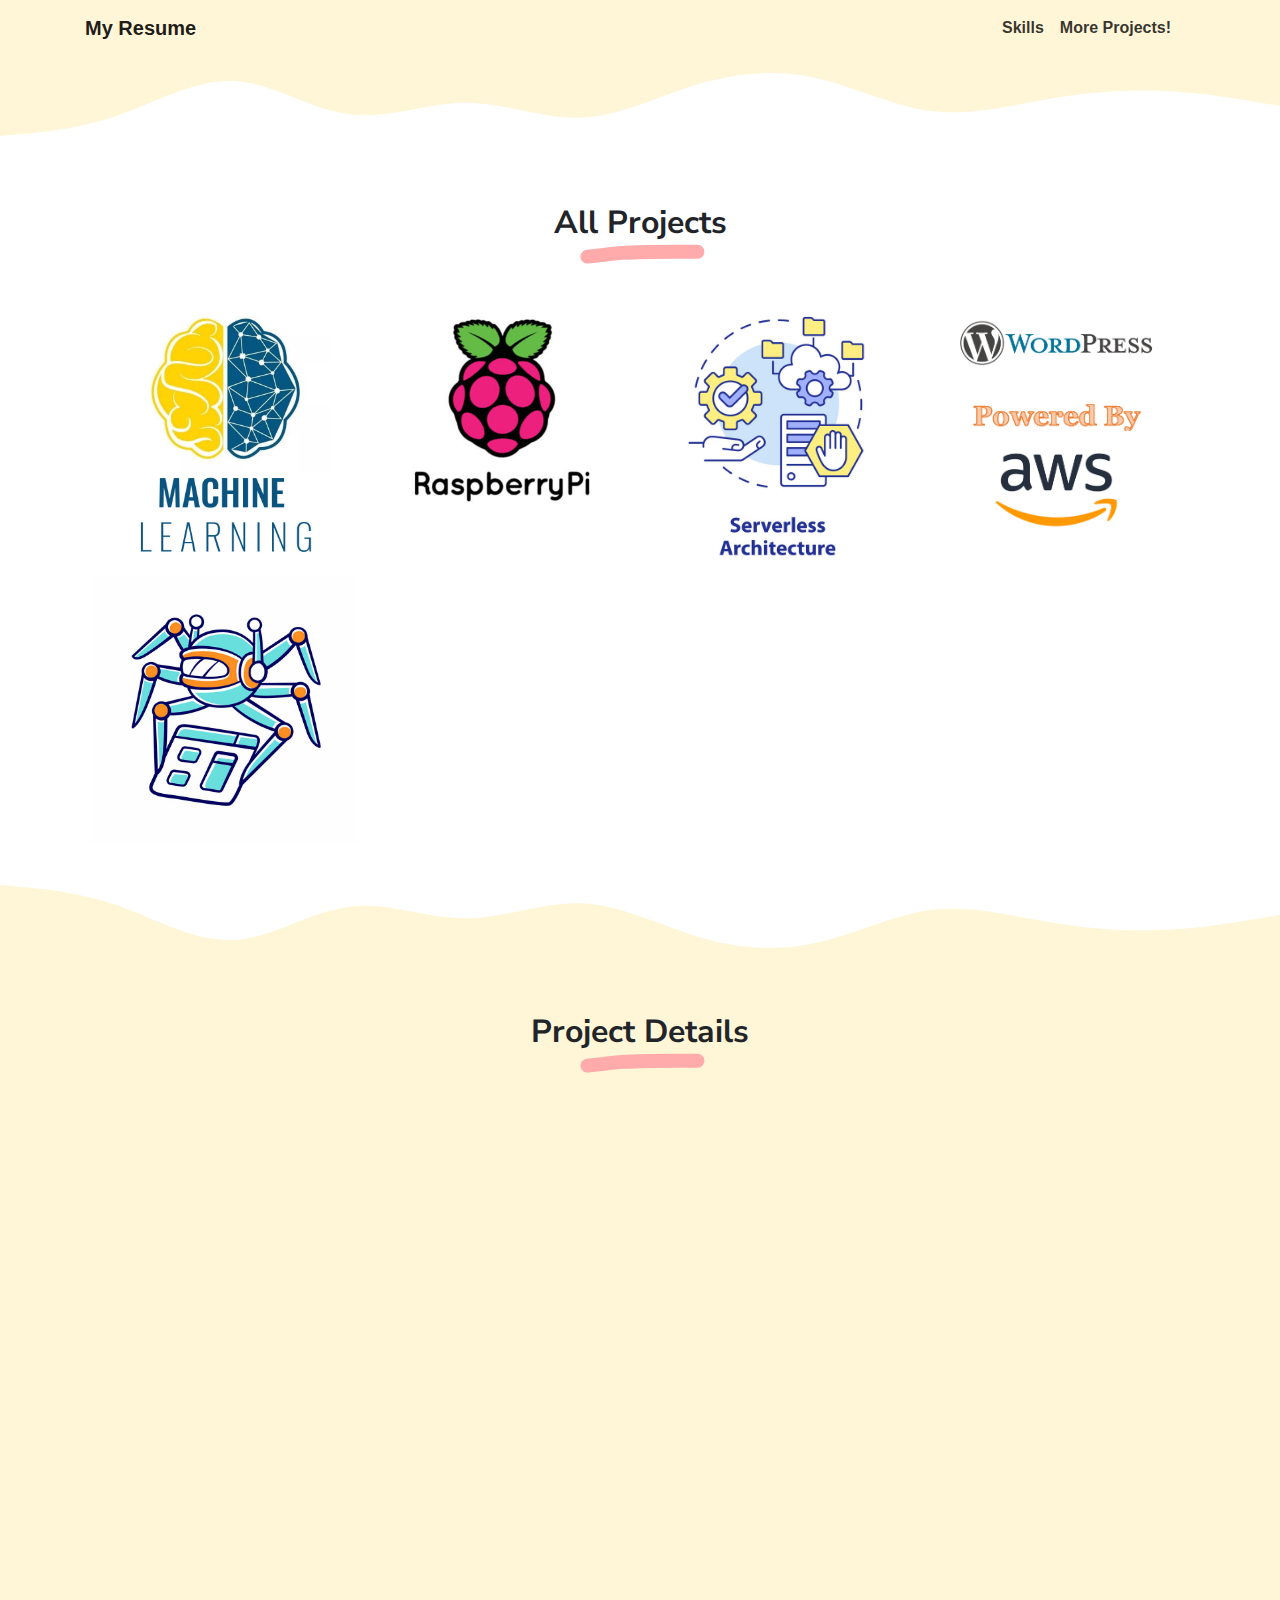
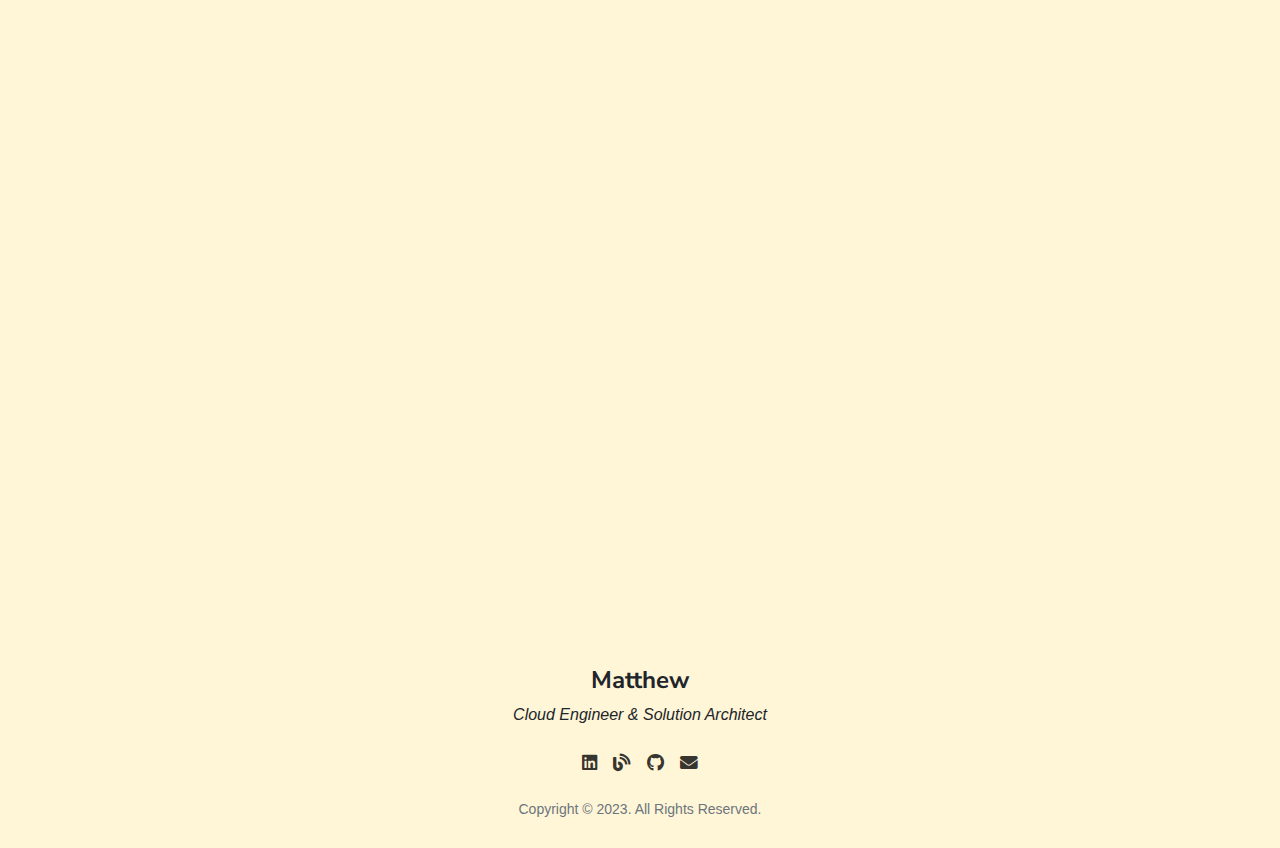
==== project.html @ 39f78324 "first commit" ====
<!DOCTYPE html>

<html lang="en-US">

<head>
  <meta charset="UTF-8">
  <meta http-equiv="X-UA-Compatible" content="IE=edge">
  <meta name="viewport" content="width=device-width, initial-scale=1">
  <link rel="icon" type="image/x-icon" href="./images/duck.ico">
  <title>I'm Matthew</title>

  <link rel="preconnect" href="https://fonts.gstatic.com" crossorigin="crossorigin"/>
  <link rel="preload" as="style"
    href="https://fonts.googleapis.com/css2?family=Nunito+Sans:wght@300;400;700;800&amp;display=swap"/>
  <link rel="stylesheet"
    href="https://fonts.googleapis.com/css2?family=Nunito+Sans:wght@300;400;700;800&amp;display=swap" media="print"
    onload="this.media='all'" />

  <noscript>
    <link rel="stylesheet" href="https://fonts.googleapis.com/css2?family=Nunito+Sans:wght@300;400;700;800&amp;display=swap"/>
  </noscript>
  
  <link href="./css/font-awesome/css/all.min.css?ver=1.2.0" rel="stylesheet">
  <link href="./css/bootstrap-icons/bootstrap-icons.css?ver=1.2.0" rel="stylesheet">
  <link href="./css/bootstrap.min.css?ver=1.2.0" rel="stylesheet">
  <link href="./css/aos.css?ver=1.2.0" rel="stylesheet">
  <link href="./css/main.css?ver=1.2.0" rel="stylesheet">

  <!-- Extra scroll -->
  <link href="https://maxcdn.bootstrapcdn.com/bootstrap/4.0.0-beta.2/css/bootstrap.min.css" rel="stylesheet"/>

  <noscript>
    <style type="text/css">
      [data-aos] {
        opacity: 1 !important;
        transform: translate(0) scale(1) !important;
      }
    </style>
  </noscript>
</head>

<body id="top">
  <header class="bg-color">
    <nav class="navbar navbar-expand-lg navbar-light bg-color" id="header-nav" role="navigation">
      <div class="container"><a class="link-dark navbar-brand site-title mb-0" href="index.html">My Resume</a>
        <button class="navbar-toggler" type="button" data-bs-toggle="collapse" data-bs-target="#navbarSupportedContent"
          aria-controls="navbarSupportedContent" aria-expanded="false" aria-label="Toggle navigation"><span
            class="navbar-toggler-icon"></span></button>
        <div class="collapse navbar-collapse" id="navbarSupportedContent">
          <ul class="navbar-nav ms-auto me-2">
            <li class="nav-item"><a class="nav-link" href="index.html#skills">Skills</a></li>
            <li class="nav-item"><a class="nav-link" href="project.html">More Projects!</a></li>
          </ul>
        </div>
      </div>
    </nav>
  </header>
  <div class="page-content">
    <div id="content">

      <div class="wave-top"></div>

      <div class="section px-2 px-lg-4 pt-5" id="projects">
        <!-- Portfolio Section Start -->
        <div class="container">
          <div class="text-center mb-5">
            <h2 class="font-weight-bold marker marker-center">All Projects </h2>
          </div>
          <div class="grid bp-gallery pb-3" data-aos="zoom-in-up" data-aos-delay="100">
            <div class="grid-sizer"></div>
            <div class="grid-item"><a href="#ml">
                <figure class="portfolio-item"><img src="images/projects/ml.png"/></figure>
              </a></div>
            <div class="grid-item"><a href="#">
                <figure class="portfolio-item"><img src="images/projects/pi.png"
                    data-bp="images/portfolio/4.jpg" /></figure>
              </a></div>
            <div class="grid-item"><a href="#serverless">
                <figure class="portfolio-item"><img src="images/projects/serverless.png"
                    data-bp="images/projects/detail/serverless.png" /></figure>
              </a></div>
            <div class="grid-item"><a href="#wp">
                <figure class="portfolio-item"><img src="images/projects/wp.png"
                    data-bp="images/projects/detail/wp.jpg" /></figure>
              </a></div>
            <div class="grid-item"><a href="#gas">
                <figure class="portfolio-item"><img src="images/projects/gas.jpg"
                    data-bp="images/portfolio/8.jpg" /></figure>
              </a></div>
          </div>
        </div>
        <!-- Portfolio Section End -->
      </div>

       <div class="wave-bot flip-y"></div>

       <div class="section px-3 px-lg-4 pt-5 bg-color">
        <!-- Project Detail Section Start -->
        <div class="container-narrow">
          <div class="text-center mb-5">
            <h2 class="font-weight-bold marker marker-center">Project Details</h2>
          </div>
          <div class="row">
            <div class="col-md-6" id="ml">
              <div class="card mb-3" data-aos="fade-right" data-aos-delay="100">
                <div class="card-header px-3 py-2">
                  <div class="d-flex justify-content-between">
                    <div>
                      <h3 class="h5 mb-1">Newsly Machine Learning Back End</h3>
                      <div class="text-muted text-small">Container Runs on AWS Fargate</div>
                    </div>
                    <a class="btn btn-warning shadow-sm mt-1 hover-effect" width="48" height="48" target="_blank" href="https://www.newsly.me">
                      <i class="fas fa-link"></i></a>
                  </div>
                </div>
                <div class="card-body px-3 py-2">
                  <img src="images/projects/detail/newsly.png" class = "img-responsive" width = "100%" />
                </div>
                <div class="card-body px-3 py-2">
                  <p>A machine-learning module that provides article recommendations to Newsly users. My work scope covers code review, containerizing, deployment to AWS ECS on Fargate cluster, and exporting results to S3 bucket in a timely manner.</p>
                </div>
              </div>
            </div>

            <div class="col-md-6" id="gas">
              <div class="card mb-3" data-aos="fade-left" data-aos-delay="300">
                <div class="card-header px-3 py-2">
                  <div class="d-flex justify-content-between">
                    <div>
                      <h3 class="h5 mb-1">Fuel Price Web Crawler</h3>
                      <div class="text-muted text-small">Python App for Cronjob</div>
                    </div>
                    <a class="btn btn-warning shadow-sm mt-1 hover-effect" width="48" height="48" target="_blank" href="https://github.com/vegjedi/Vancouver-Gas-Price">
                      <i class="fas fa-link"></i></a>
                  </div>
                </div>
                <div class="card-body px-3 py-2">
                  <img src="images/projects/detail/price_crop.png" class = "img-responsive" width = "100%" />
                </div>
                <div class="card-body px-3 py-2">
                  <p>A Python app that collect fuel price in selected Canada cities/areas/provinces, with options to email end users and archive data for analaysis.</p>
                </div>
              </div>
            </div>

            <div class="col-md-6" id="serverless">
              <div class="card mb-3" data-aos="fade-right" data-aos-delay="200">
                <div class="card-header px-3 py-2">
                  <div class="d-flex justify-content-between">
                    <div>
                      <h3 class="h5 mb-1">Event-Driven Serverless Web App</h3>
                      <div class="text-muted text-small">Utilization of API Gateway and AWS Cognito</div>
                    </div>
                    <a class="btn btn-warning shadow-sm mt-1 hover-effect" width="48" height="48" target="_blank" href="https://medium.com/@vcoder/building-an-event-driven-serverless-web-app-secure-scalable-and-seamless-6df2ea4bb343">
                      <i class="fas fa-link"></i></a>
                  </div>
                </div>
                <div class="card-body px-3 py-2">
                  <img src="images/projects/detail/serverless.png" class = "img-responsive" width = "100%" />
                </div>
                <div class="card-body px-3 py-2">
                  <p>A simple serverless web application that enables users to request unicorn rides. It is built on a solid cloud architecture with Amplify, Lambda, DynamoDB, Cognito, SES, fronted by Route 53, and secured by WAF and SSL connections.</p>
                </div>
              </div>
            </div>

            <div class="col-md-6" id="wp">
              <div class="card mb-3" data-aos="fade-left" data-aos-delay="400">
                <div class="card-header px-3 py-2">
                  <div class="d-flex justify-content-between">
                    <div>
                      <h3 class="h5 mb-1">High Availabilty & Secured WordPress</h3>
                      <div class="text-muted text-small">3-Tier Auto-Scale App on AWS</div>
                    </div>
                    <a class="btn btn-warning shadow-sm mt-1 hover-effect" width="48" height="48" target="_blank" href="https://medium.com/@vcoder/highly-available-and-secured-wordpress-on-aws-a-comprehensive-guide-56cbf7808a35">
                      <i class="fas fa-link"></i></a>
                  </div>
                </div>
                <div class="card-body px-3 py-2">
                  <img src="images/projects/detail/wp.jpg" class = "img-responsive" width = "100%" />
                </div>
                <div class="card-body px-3 py-2">
                  <p>Classical deployment of a highly-available WordPress using ASG EC2, Bastion Host, NAT Gateway, EFS, RDS, ELB, CloudFront, and Route 53.</p>
                </div>
              </div>
            </div>
          </div>
        </div>
        <!-- Project Detail Section End -->
      </div>       

  <footer class="pt-4 pb-4 text-center bg-color">
    <!-- Footer Section Start -->
    <div class="container">
      <div class="my-3">
        <div class="h4 font-weight-bold">Matthew</div>
        <p class="font-italic">Cloud Engineer & Solution Architect</p>
        <div class="social-nav">
          <nav role="navigation">
            <ul class="nav justify-content-center">
              <li class="nav-item"><a class="nav-link" target="_blank" href="https://www.linkedin.com/in/luongbm/" title="LinkedIn"><i
                class="fab fa-linkedin"></i><span class="menu-title sr-only">LinkedIn</span></a>
              </li>
              <li class="nav-item"><a class="nav-link" target="_blank" href="https://medium.com/@vcoder"
                title="Medium"><i class="fas fa-blog"></i><span
                  class="menu-title sr-only">Medium</span></a>
              </li>
              <li class="nav-item"><a class="nav-link" target="_blank" href="https://github.com/vegjedi"
                  title="Github"><i class="fab fa-github"></i><span
                    class="menu-title sr-only">Github</span></a>
              </li>
              <li class="nav-item"><a class="nav-link" target="_blank" href="#"
                  title="Email"><i class="fas fa-envelope"></i><span
                    class="menu-title sr-only">Email</span></a>
              </li>
            </ul>
          </nav>
        </div>
      </div>
      <div class="text-small text-secondary">
        <div class="mb-1">Copyright &copy; 2023. All Rights Reserved.</div>
      </div>
    </div>
    <!-- Footer Section End -->
  </footer>

  </div>

  <!-- Back to Top -->
  <div id="scrolltop"><a class="btn btn-secondary" href="#top"><span class="icon"><i
          class="fas fa-angle-up fa-x"></i></span></a></div>

  <!-- JavaScript Libraries -->
  <script src="./scripts/imagesloaded.pkgd.min.js?ver=1.2.0"></script>
  <script src="./scripts/masonry.pkgd.min.js?ver=1.2.0"></script>
  <script src="./scripts/BigPicture.min.js?ver=1.2.0"></script>
  <script src="./scripts/bootstrap.bundle.min.js?ver=1.2.0"></script>
  <script src="./scripts/aos.min.js?ver=1.2.0"></script>
  <script src="./scripts/main.js?ver=1.2.0"></script>

  <!-- Extra Scolls -->
  <script src="https://code.jquery.com/jquery-3.2.1.slim.min.js"></script>
  <script src="https://cdnjs.cloudflare.com/ajax/libs/popper.js/1.12.3/umd/popper.min.js"></script>
  <script src="https://maxcdn.bootstrapcdn.com/bootstrap/4.0.0-beta.2/js/bootstrap.min.js"></script>

  </body>
</html>
---- css/main.css ----
html, body {
  overflow-x: hidden;
}

.bg-color {
  background-color: #fff5d7;
}

/**
 * Enable smooth scrolling on the whole document
 */
html {
  scroll-behavior: smooth;
}

/**
 * Disable smooth scrolling when users have prefers-reduced-motion enabled
 */
@media screen and (prefers-reduced-motion: reduce) {
  html {
    scroll-behavior: auto;
  }
}

/**
 * Add .section to every anchored element for scroll margin
 */
.section {
  scroll-margin-top: 2rem;
}

/* Header */
.site-title {
  font-size: 1.5rem;
  font-weight: 700;
  line-height: 3rem;
  text-decoration: none;
}

@media (min-width: 48em) {
  .site-title {
    float: left;
  }
}

.nav-link {
  font-weight: 700;
  color: rgba(0, 0, 0, 0.8) !important;
}

.social-nav .nav-link {
  padding: 0 0.5rem;
  font-size: 1.1rem;
  line-height: 2.5rem;
}

.nav-link:hover,
.nav-link:focus,
.active .nav-link {
  color: rgba(0, 0, 0, 0.6) !important;
}

/* Hero (intro) section */
.intro-title {
  font-weight: 800;
}

/* @-webkit-keyframes animateWave {
  0% {
    transform: scale(1, 0);
  }
  100% {
    transform: scale(1, 1);
  }
}

@keyframes animateWave {
  0% {
    transform: scale(1, 0);
  }
  100% {
    transform: scale(1, 1);
  }
} */

/* 
.wave-bg {
  display: block;
  height: 100px;
  width: 100%;
  min-width: 600px;
  transform-origin: top;
  -webkit-animation: animateWave 2000ms cubic-bezier(0.23, 1, 0.32, 1) forwards;
          animation: animateWave 2000ms cubic-bezier(0.23, 1, 0.32, 1) forwards;
  background-image: url("../images/wave-bg.svg");
  background-position: center;
  background-repeat: no-repeat;
  background-color: white;
} */

.wave-top {
  display: block;
  height: 100px;
  width: 100%;
  min-width: 600px;
  background-image: url(../images/wave-top.svg);
}

.wave-bot {
  display: block;
  height: 100px;
  width: 100%;
  min-width: 600px;
  background-image: url(../images/wave-top.svg);
  transform: rotate(180deg);
}

.flip-y {
  transform: scaleY(-1);
}

.flip-x {
  transform: scaleX(-1);
}

img.avatar {
  border-radius: 30px;
}

/* Masonary grid for portfolio */
.grid:after {
  content: '';
  display: block;
  clear: both;
}

/* Grid Item */
.grid-sizer,
.grid-item {
  width: 100%;
}

.grid-item {
  padding-bottom: 12px;
}

@media (min-width: 48em) {
  .grid-sizer,
  .grid-item {
    width: 25%;
  }
  .grid-item {
    float: left;
    padding: 6px;
  }
}

.grid-item img {
  display: block;
  width: 100%;
  max-width: 100%;
}

/* Portfolio */
.portolio-section .container {
  padding: 0;
}

.portfolio-item {
  position: relative;
  overflow: hidden;
  text-align: center;
  margin: 0;
}

.portfolio-item figcaption {
  position: absolute;
  top: auto;
  bottom: 0;
  left: 0;
  width: 100%;
  padding: 12px;
  background: rgba(255, 255, 255, 0.75);
  transition: transform 0.35s;
  transform: translate3d(0, 100%, 0);
}

.portfolio-item figcaption h4 {
  color: #222;
  font-size: 16px;
  text-transform: uppercase;
  font-weight: 700;
  margin-bottom: 3px;
}

.portfolio-item figcaption p {
  color: #444;
  font-size: 14px;
  font-weight: 600;
  margin-bottom: 0;
}

.portfolio-item:hover figcaption {
  transform: translate3d(0, 0, 0);
}

/* Portolio Caption */
#bp_container .bp-xc {
  background: #F6E05E !important;
}

#bp_caption a {
  text-decoration: none;
}

/* Footer section */
footer a:not(.nav-link) {
  color: inherit;
  font-weight: 600;
  text-decoration: none;
  cursor: pointer;
}

/* Scroll Top */
#scrolltop {
  display: block;
  visibility: hidden;
  opacity: 0;
  transition: visibility 0s, opacity 0.5s ease-in;
  position: fixed;
  bottom: 20px;
  right: 20px;
}

#scrolltop .btn {
  padding: 3px 11px;
  border-radius: 50%;
}

/* Additional utility styles */
.container-narrow {
  max-width: 1024px;
  margin: 0 auto;
}

.text-small {
  font-size: 0.875rem;
}

.text-uppercase {
  letter-spacing: 0.05em;
}

.hover-effect {
  transition: transform .18s ease-in-out;
}

.hover-effect:hover {
  transform: translateY(-2px);
}

.marker {
  position: relative;
  display: inline;
  width: auto;
}

.marker-center {
  padding-right: 0;
}

.marker:after {
  content: "";
  width: 125px;
  height: 30px;
  position: absolute;
  bottom: -25px;
  right: -30px;
  background-image: url("../images/marker.svg");
  background-repeat: no-repeat;
}

.marker-center:after {
  bottom: -30px;
  left: 50%;
  margin-left: -60px;
}

@media (max-width: 575.98px) {
  .marker {
    padding-right: 0;
  }
  .marker:after {
    bottom: -30px;
    left: 50%;
    margin-left: -60px;
  }
}

.entry-title a {
  text-decoration: none;
}

/* Extra */

div.scroll-container {
  overflow: auto;
  white-space: nowrap;
  padding: 10px;
}

div.scroll-container img {
  padding: 10px;
}

/* Extra */
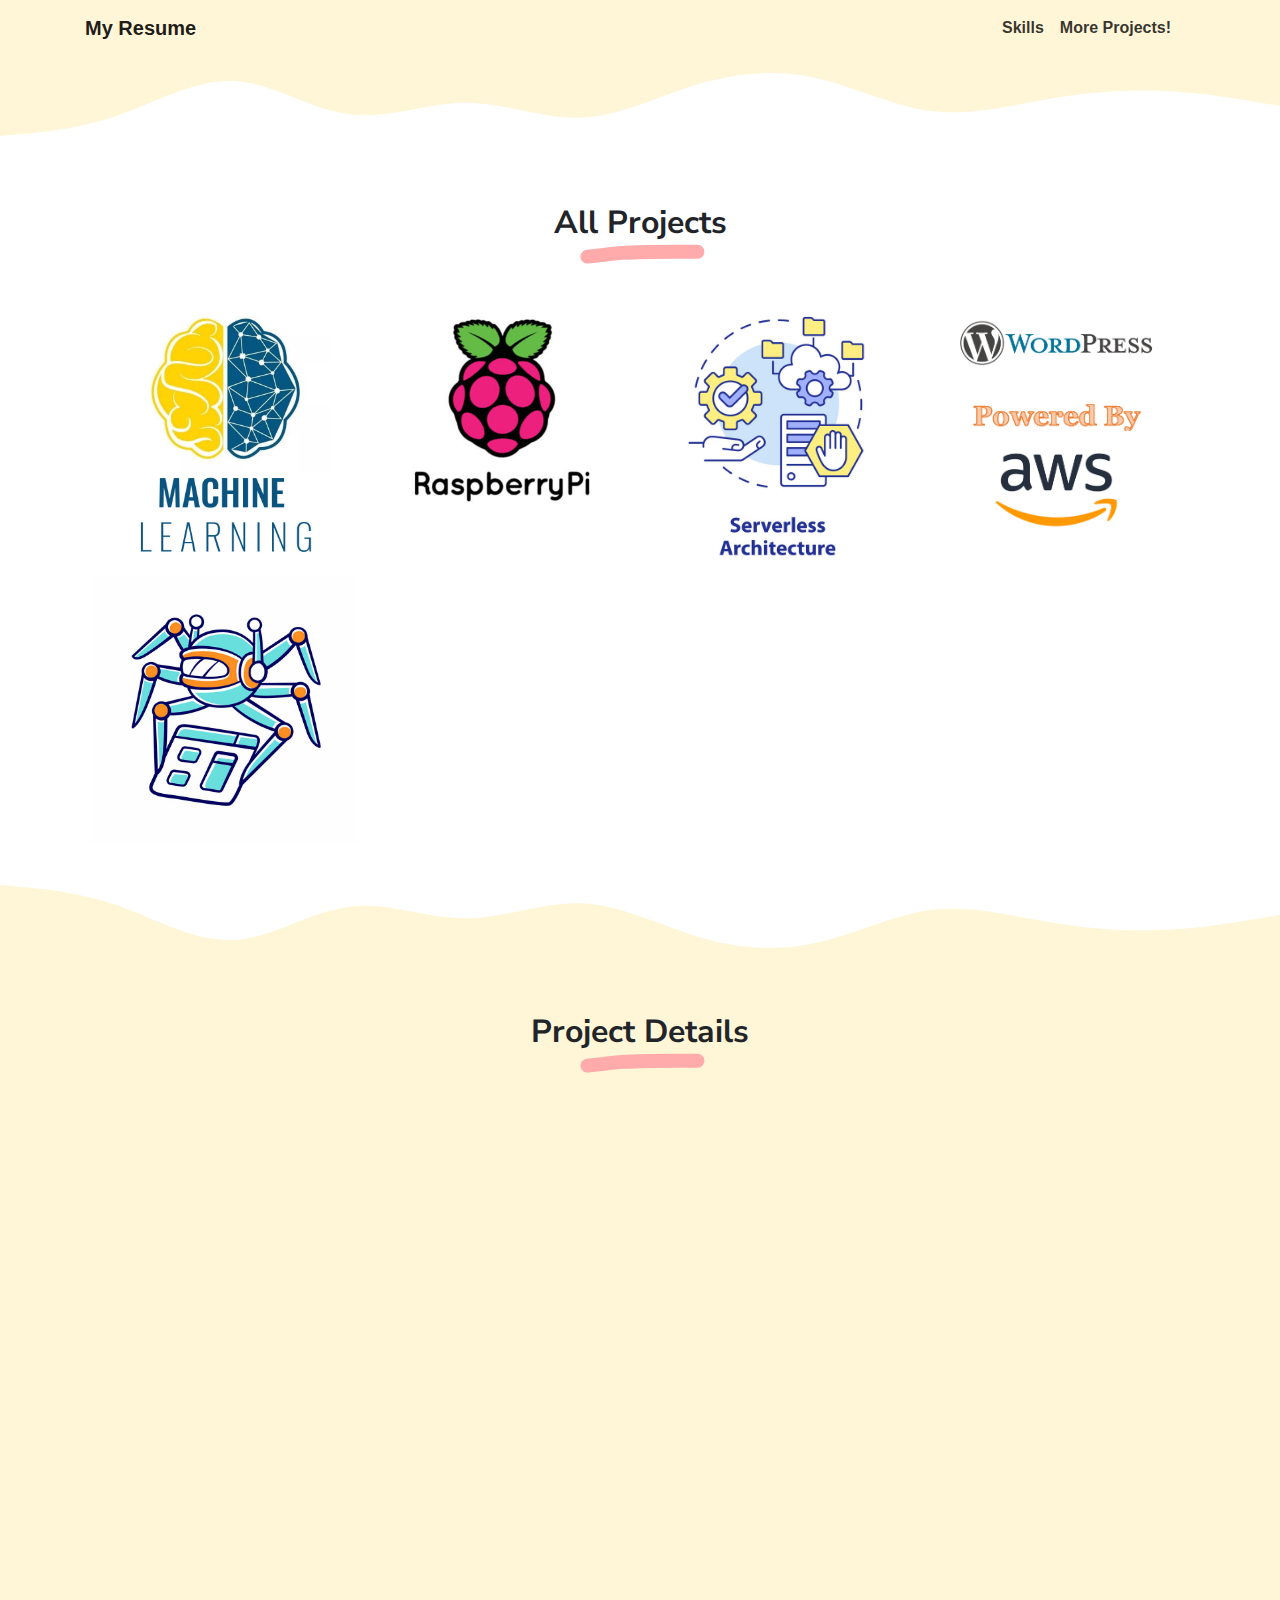
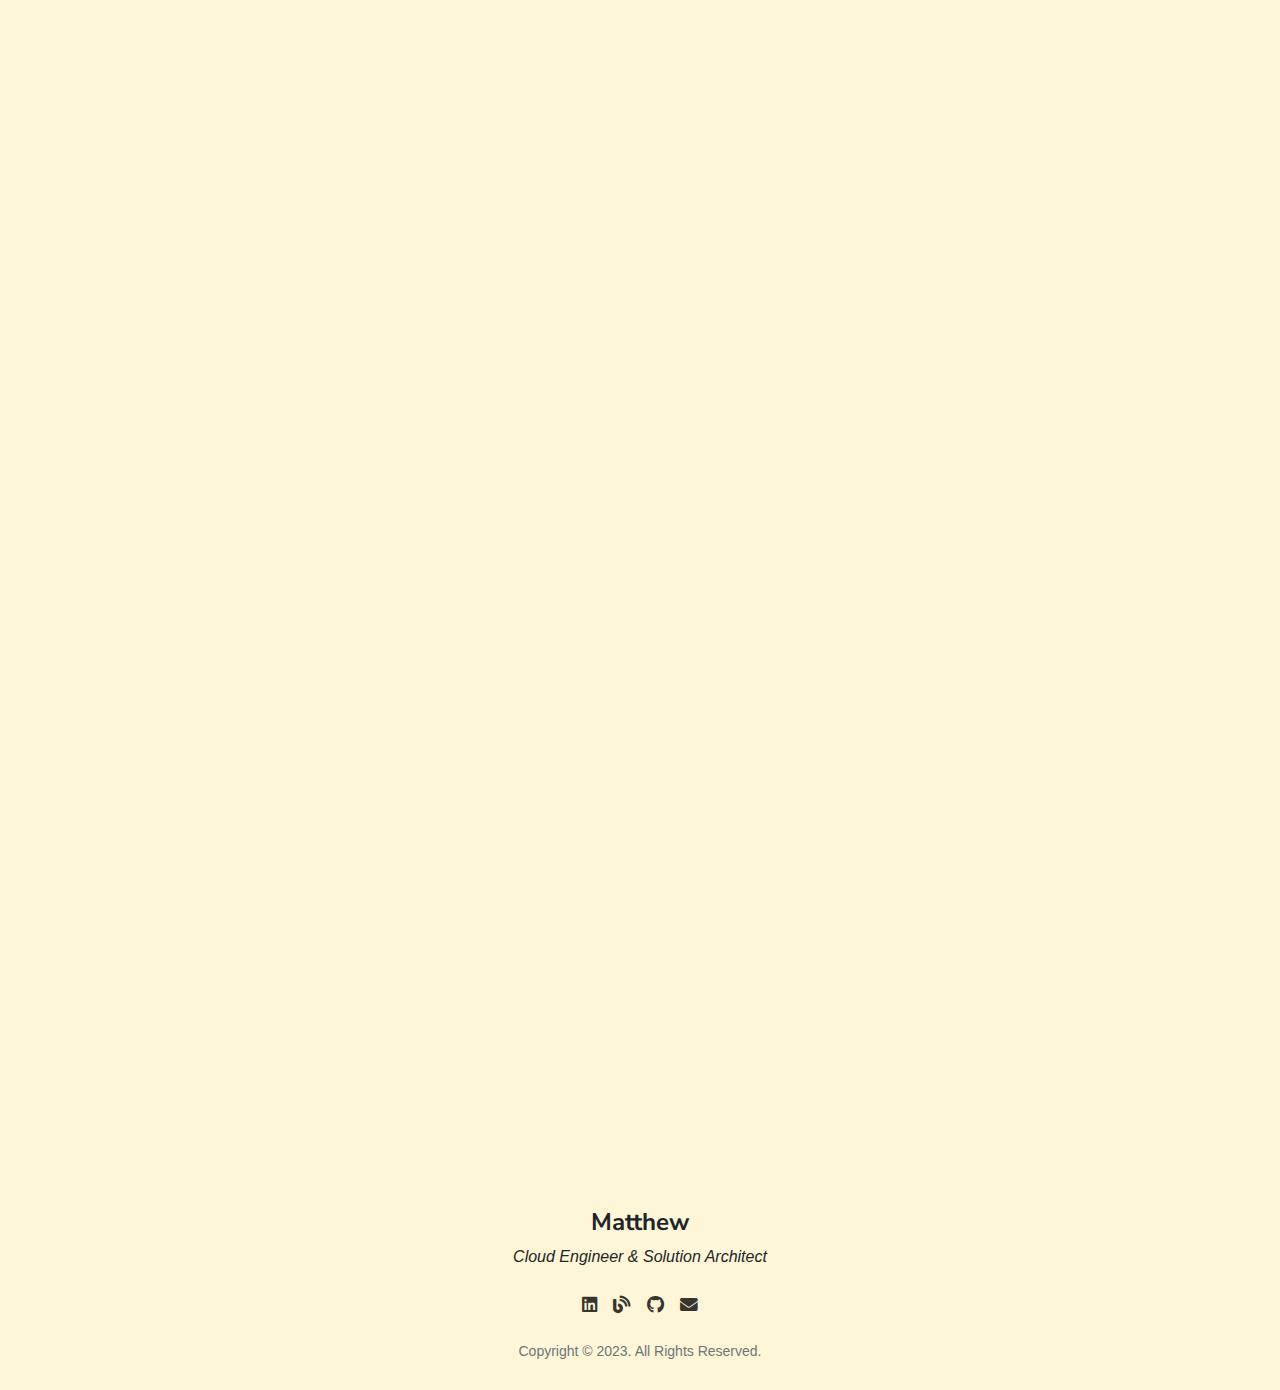
==== commit dbcf92a6: "add pi project content" ====
--- a/project.html
+++ b/project.html
@@ -71,7 +71,7 @@
             <div class="grid-item"><a href="#ml">
                 <figure class="portfolio-item"><img src="images/projects/ml.png"/></figure>
               </a></div>
-            <div class="grid-item"><a href="#">
+            <div class="grid-item"><a href="#pi">
                 <figure class="portfolio-item"><img src="images/projects/pi.png"
                     data-bp="images/portfolio/4.jpg" /></figure>
               </a></div>
@@ -101,6 +101,91 @@
             <h2 class="font-weight-bold marker marker-center">Project Details</h2>
           </div>
           <div class="row">
+
+            <div class="col-md-6" id="serverless">
+              <div class="card mb-3" data-aos="fade-right" data-aos-delay="200">
+                <div class="card-header px-3 py-2">
+                  <div class="d-flex justify-content-between">
+                    <div>
+                      <h3 class="h5 mb-1">Event-Driven Serverless Web App</h3>
+                      <div class="text-muted text-small">Utilization of API Gateway and AWS Cognito</div>
+                    </div>
+                    <a class="btn btn-warning shadow-sm mt-1 hover-effect" width="48" height="48" target="_blank" href="https://medium.com/@vcoder/building-an-event-driven-serverless-web-app-secure-scalable-and-seamless-6df2ea4bb343">
+                      <i class="fas fa-link"></i></a>
+                  </div>
+                </div>
+                <div class="card-body px-3 py-2">
+                  <img src="images/projects/detail/serverless.png" class = "img-responsive" width = "100%" />
+                </div>
+                <div class="card-body px-3 py-2">
+                  <p>A simple serverless web application that enables users to request unicorn rides. It is built on a solid cloud architecture with Amplify, Lambda, DynamoDB, Cognito, SES, fronted by Route 53, and secured by WAF and SSL connections.</p>
+                </div>
+              </div>
+            </div>
+
+            <div class="col-md-6" id="wp">
+              <div class="card mb-3" data-aos="fade-left" data-aos-delay="400">
+                <div class="card-header px-3 py-2">
+                  <div class="d-flex justify-content-between">
+                    <div>
+                      <h3 class="h5 mb-1">High Availabilty & Secured WordPress</h3>
+                      <div class="text-muted text-small">3-Tier Auto-Scale App on AWS</div>
+                    </div>
+                    <a class="btn btn-warning shadow-sm mt-1 hover-effect" width="48" height="48" target="_blank" href="https://medium.com/@vcoder/highly-available-and-secured-wordpress-on-aws-a-comprehensive-guide-56cbf7808a35">
+                      <i class="fas fa-link"></i></a>
+                  </div>
+                </div>
+                <div class="card-body px-3 py-2">
+                  <img src="images/projects/detail/wp.jpg" class = "img-responsive" width = "100%" />
+                </div>
+                <div class="card-body px-3 py-2">
+                  <p>Classical deployment of a highly-available WordPress using ASG EC2, Bastion Host, NAT Gateway, EFS, RDS, ELB, CloudFront, and Route 53.</p>
+                </div>
+              </div>
+            </div>
+
+            <div class="col-md-6" id="gas">
+              <div class="card mb-3" data-aos="fade-left" data-aos-delay="300">
+                <div class="card-header px-3 py-2">
+                  <div class="d-flex justify-content-between">
+                    <div>
+                      <h3 class="h5 mb-1">Fuel Price Web Crawler</h3>
+                      <div class="text-muted text-small">Python App for Cronjob</div>
+                    </div>
+                    <a class="btn btn-warning shadow-sm mt-1 hover-effect" width="48" height="48" target="_blank" href="https://github.com/vegjedi/Vancouver-Gas-Price">
+                      <i class="fas fa-link"></i></a>
+                  </div>
+                </div>
+                <div class="card-body px-3 py-2">
+                  <img src="images/projects/detail/price_crop.png" class = "img-responsive" width = "100%" />
+                </div>
+                <div class="card-body px-3 py-2">
+                  <p>A Python app that collect fuel price in selected Canada cities/areas/provinces, with options to email end users and archive data for analaysis.</p>
+                </div>
+              </div>
+            </div>
+
+            <div class="col-md-6" id="pi">
+              <div class="card mb-3" data-aos="fade-left" data-aos-delay="300">
+                <div class="card-header px-3 py-2">
+                  <div class="d-flex justify-content-between">
+                    <div>
+                      <h3 class="h5 mb-1">Pi-Hosted Server with CloudFlare Tunnel</h3>
+                      <div class="text-muted text-small">Securely Hosting Apps At Home with Raspberry Pi</div>
+                    </div>
+                    <a class="btn btn-warning shadow-sm mt-1 hover-effect" width="48" height="48" target="_blank" href="#">
+                      <i class="fas fa-link"></i></a>
+                  </div>
+                </div>
+                <div class="card-body px-3 py-2">
+                  <img src="images/projects/detail/pi.png" class = "img-responsive" width = "100%" />
+                </div>
+                <div class="card-body px-3 py-2">
+                  <p>A low-cost Raspberry Pi home server to run Docker containers managed by Portainer. The stack is monitored using Uptime Kuma, GoAccess and Grafana, while Nginx Reversed Proxy Manager provides privacy before connecting to a secured CloudFlare Tunnel for content delivery without port forwarding.</p>
+                </div>
+              </div>
+            </div>
+
             <div class="col-md-6" id="ml">
               <div class="card mb-3" data-aos="fade-right" data-aos-delay="100">
                 <div class="card-header px-3 py-2">
@@ -122,68 +207,6 @@
               </div>
             </div>
 
-            <div class="col-md-6" id="gas">
-              <div class="card mb-3" data-aos="fade-left" data-aos-delay="300">
-                <div class="card-header px-3 py-2">
-                  <div class="d-flex justify-content-between">
-                    <div>
-                      <h3 class="h5 mb-1">Fuel Price Web Crawler</h3>
-                      <div class="text-muted text-small">Python App for Cronjob</div>
-                    </div>
-                    <a class="btn btn-warning shadow-sm mt-1 hover-effect" width="48" height="48" target="_blank" href="https://github.com/vegjedi/Vancouver-Gas-Price">
-                      <i class="fas fa-link"></i></a>
-                  </div>
-                </div>
-                <div class="card-body px-3 py-2">
-                  <img src="images/projects/detail/price_crop.png" class = "img-responsive" width = "100%" />
-                </div>
-                <div class="card-body px-3 py-2">
-                  <p>A Python app that collect fuel price in selected Canada cities/areas/provinces, with options to email end users and archive data for analaysis.</p>
-                </div>
-              </div>
-            </div>
-
-            <div class="col-md-6" id="serverless">
-              <div class="card mb-3" data-aos="fade-right" data-aos-delay="200">
-                <div class="card-header px-3 py-2">
-                  <div class="d-flex justify-content-between">
-                    <div>
-                      <h3 class="h5 mb-1">Event-Driven Serverless Web App</h3>
-                      <div class="text-muted text-small">Utilization of API Gateway and AWS Cognito</div>
-                    </div>
-                    <a class="btn btn-warning shadow-sm mt-1 hover-effect" width="48" height="48" target="_blank" href="https://medium.com/@vcoder/building-an-event-driven-serverless-web-app-secure-scalable-and-seamless-6df2ea4bb343">
-                      <i class="fas fa-link"></i></a>
-                  </div>
-                </div>
-                <div class="card-body px-3 py-2">
-                  <img src="images/projects/detail/serverless.png" class = "img-responsive" width = "100%" />
-                </div>
-                <div class="card-body px-3 py-2">
-                  <p>A simple serverless web application that enables users to request unicorn rides. It is built on a solid cloud architecture with Amplify, Lambda, DynamoDB, Cognito, SES, fronted by Route 53, and secured by WAF and SSL connections.</p>
-                </div>
-              </div>
-            </div>
-
-            <div class="col-md-6" id="wp">
-              <div class="card mb-3" data-aos="fade-left" data-aos-delay="400">
-                <div class="card-header px-3 py-2">
-                  <div class="d-flex justify-content-between">
-                    <div>
-                      <h3 class="h5 mb-1">High Availabilty & Secured WordPress</h3>
-                      <div class="text-muted text-small">3-Tier Auto-Scale App on AWS</div>
-                    </div>
-                    <a class="btn btn-warning shadow-sm mt-1 hover-effect" width="48" height="48" target="_blank" href="https://medium.com/@vcoder/highly-available-and-secured-wordpress-on-aws-a-comprehensive-guide-56cbf7808a35">
-                      <i class="fas fa-link"></i></a>
-                  </div>
-                </div>
-                <div class="card-body px-3 py-2">
-                  <img src="images/projects/detail/wp.jpg" class = "img-responsive" width = "100%" />
-                </div>
-                <div class="card-body px-3 py-2">
-                  <p>Classical deployment of a highly-available WordPress using ASG EC2, Bastion Host, NAT Gateway, EFS, RDS, ELB, CloudFront, and Route 53.</p>
-                </div>
-              </div>
-            </div>
           </div>
         </div>
         <!-- Project Detail Section End -->
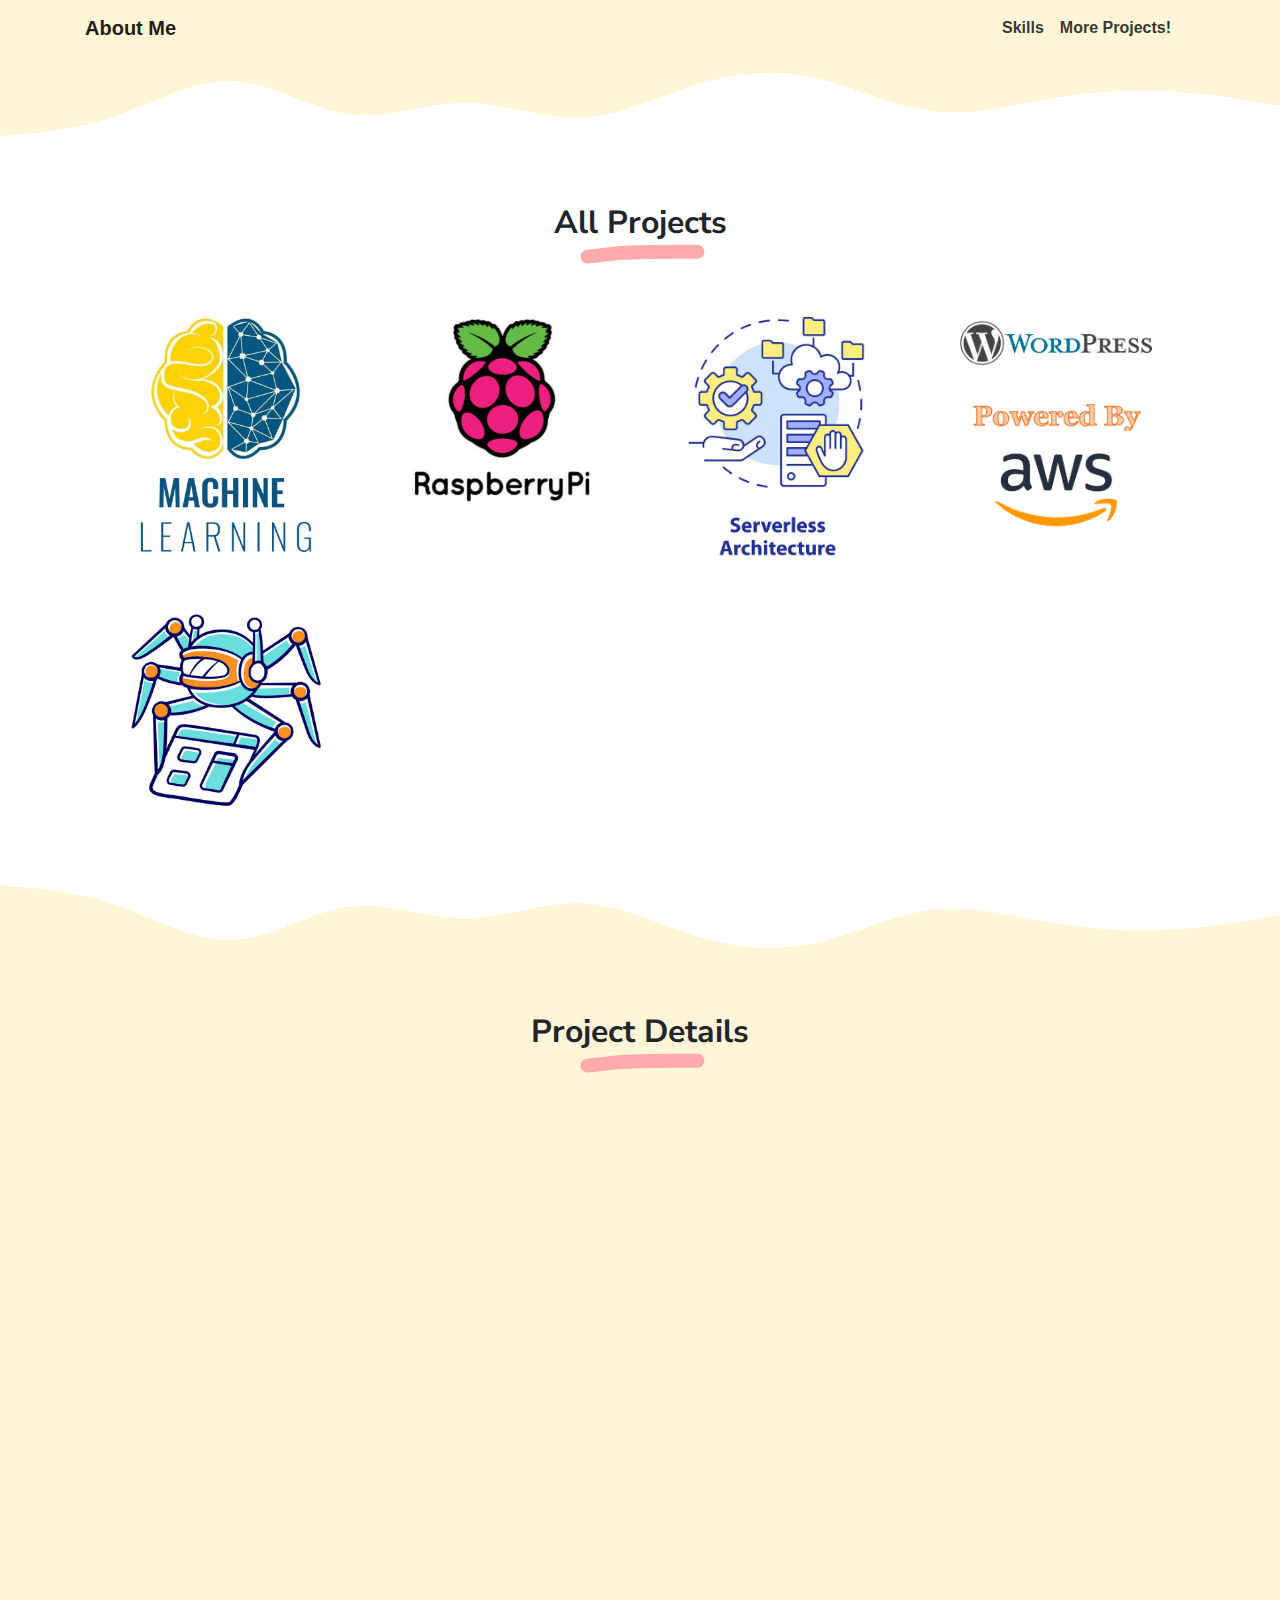
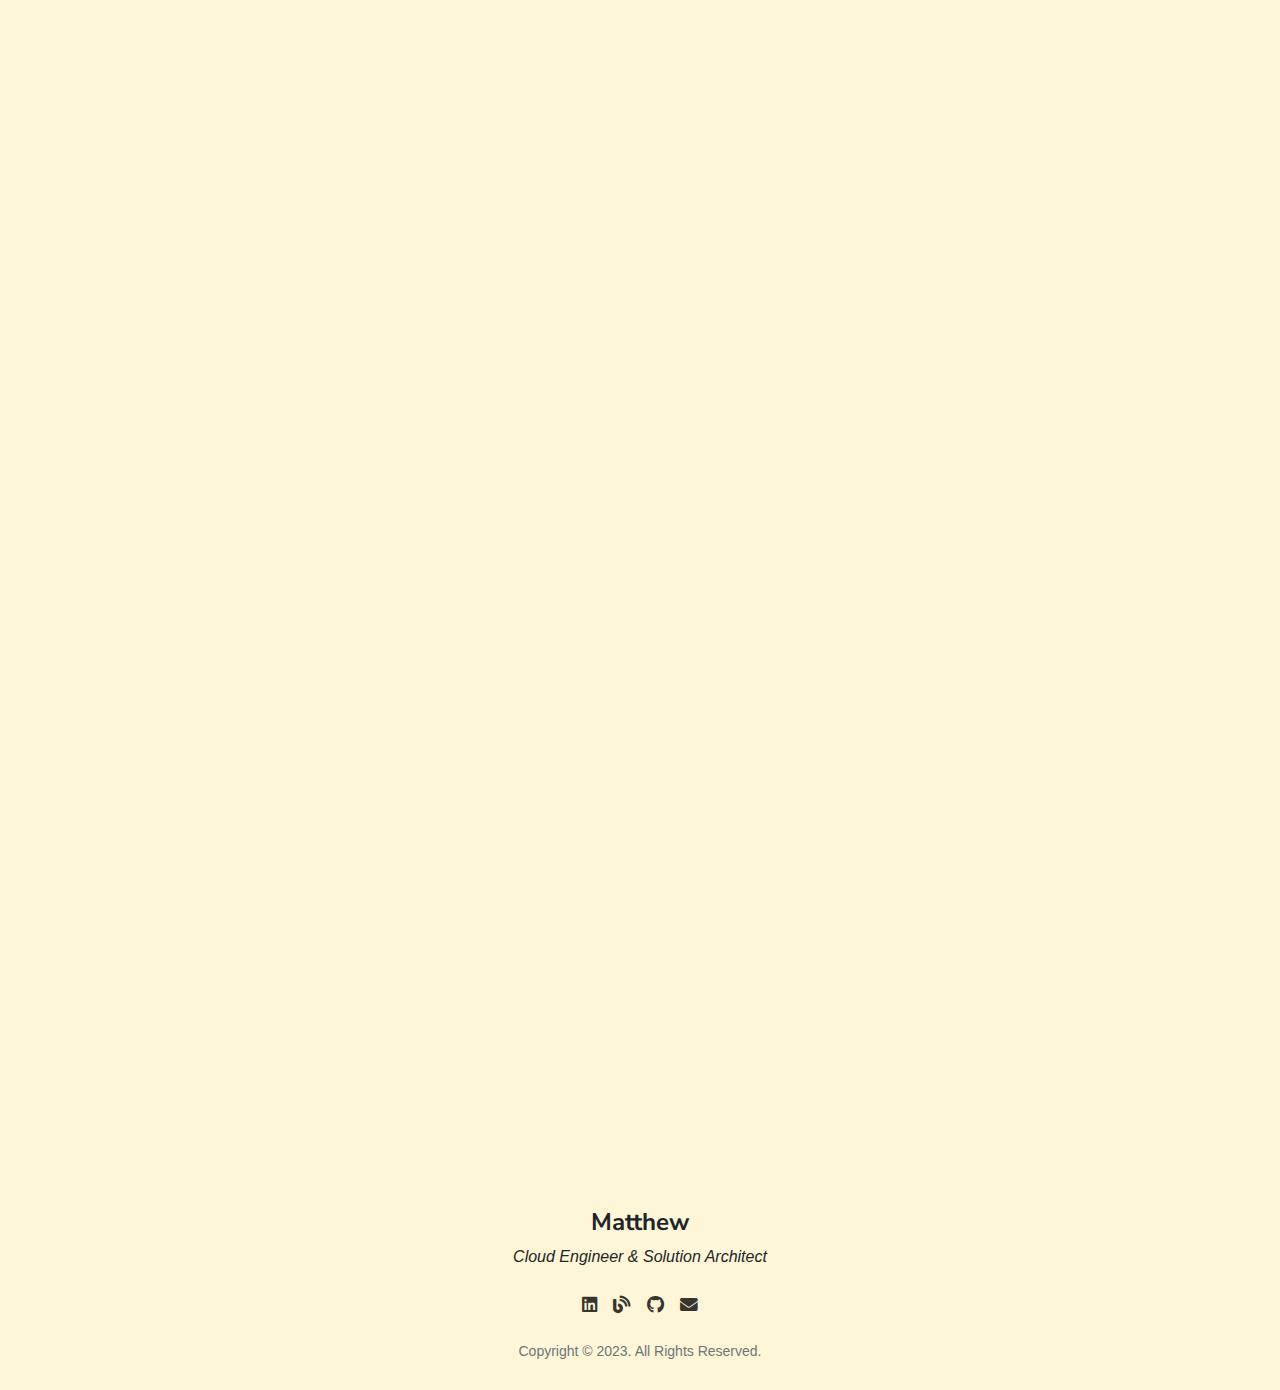
==== commit f00e132d: "change page title and button name" ====
--- a/project.html
+++ b/project.html
@@ -42,7 +42,7 @@
 <body id="top">
   <header class="bg-color">
     <nav class="navbar navbar-expand-lg navbar-light bg-color" id="header-nav" role="navigation">
-      <div class="container"><a class="link-dark navbar-brand site-title mb-0" href="index.html">My Resume</a>
+      <div class="container"><a class="link-dark navbar-brand site-title mb-0" href="index.html">About Me</a>
         <button class="navbar-toggler" type="button" data-bs-toggle="collapse" data-bs-target="#navbarSupportedContent"
           aria-controls="navbarSupportedContent" aria-expanded="false" aria-label="Toggle navigation"><span
             class="navbar-toggler-icon"></span></button>
@@ -73,7 +73,7 @@
               </a></div>
             <div class="grid-item"><a href="#pi">
                 <figure class="portfolio-item"><img src="images/projects/pi.png"
-                    data-bp="images/portfolio/4.jpg" /></figure>
+                    data-bp="images/projects/detail/pi.jpg" /></figure>
               </a></div>
             <div class="grid-item"><a href="#serverless">
                 <figure class="portfolio-item"><img src="images/projects/serverless.png"
@@ -173,12 +173,12 @@
                       <h3 class="h5 mb-1">Pi-Hosted Server with CloudFlare Tunnel</h3>
                       <div class="text-muted text-small">Securely Hosting Apps At Home with Raspberry Pi</div>
                     </div>
-                    <a class="btn btn-warning shadow-sm mt-1 hover-effect" width="48" height="48" target="_blank" href="#">
-                      <i class="fas fa-link"></i></a>
-                  </div>
-                </div>
-                <div class="card-body px-3 py-2">
-                  <img src="images/projects/detail/pi.png" class = "img-responsive" width = "100%" />
+                    <a class="btn btn-warning shadow-sm mt-1 hover-effect" width="48" height="48" target="_blank" href="https://medium.com/@vcoder/pi-hosted-on-premise-a-simple-guide-for-a-secured-budget-and-efficient-home-hosting-83c98027771a">
+                      <i class="fas fa-link"></i></a>
+                  </div>
+                </div>
+                <div class="card-body px-3 py-2">
+                  <img src="images/projects/detail/pi.jpg" class = "img-responsive" width = "100%" />
                 </div>
                 <div class="card-body px-3 py-2">
                   <p>A low-cost Raspberry Pi home server to run Docker containers managed by Portainer. The stack is monitored using Uptime Kuma, GoAccess and Grafana, while Nginx Reversed Proxy Manager provides privacy before connecting to a secured CloudFlare Tunnel for content delivery without port forwarding.</p>
@@ -232,7 +232,7 @@
                   title="Github"><i class="fab fa-github"></i><span
                     class="menu-title sr-only">Github</span></a>
               </li>
-              <li class="nav-item"><a class="nav-link" target="_blank" href="#"
+              <li class="nav-item"><a class="nav-link" target="_blank" href="mailto:hi@vcoder.top"
                   title="Email"><i class="fas fa-envelope"></i><span
                     class="menu-title sr-only">Email</span></a>
               </li>
